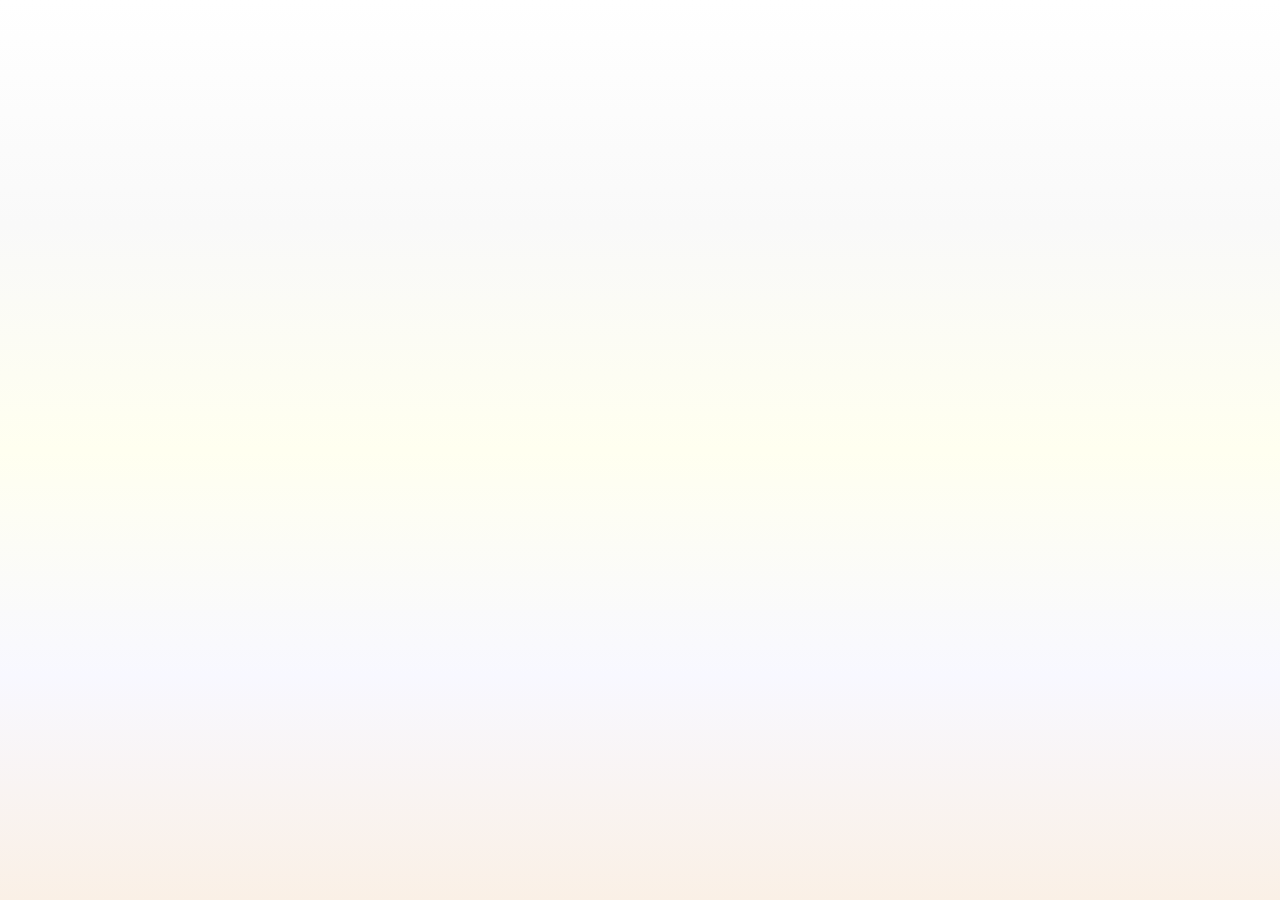
==== index.html @ 8e31675e "Update index.html" ====
<!DOCTYPE html>
<html lang="en">

<head>
  <meta charset="UTF-8" />
  <meta http-equiv="X-UA-Compatible" content="IE=edge" />
  <meta name="viewport" content="width=device-width, initial-scale=1.0" />
  <title>Hans Labs</title>
  <link rel="stylesheet" href="style.css">
</head>

<body>
  
<div class="preloader">
	<div class="preloader__box">
		<span></span> <span></span> <span></span>
	</div>
</div>
  
<header>
</header>
  <!-- Components -->
  <script>
    window.addEventListener('load', function () {
  document.querySelector('.preloader').style.display = 'none';
});
  </script>
  <script src="scripts/header.js"></script>
  <script>
    headerContent("Home")
  </script>
  <!-- Scripts -->
  <script src="scripts/script.js"></script>
</body>
</html>
---- style.css ----
@import url(https://fonts.googleapis.com/css?family=Montserrat:300,400,500,700);

/* CSS for the preloader */
.preloader {
  position: fixed;
  top: 0;
  left: 0;
  width: 100%;
  height: 100%;
  background: #fff; /* Set background color as needed */
  display: flex;
  align-items: center;
  justify-content: center;
  z-index: 1000; /* Set a high z-index to ensure it's above other elements */
}

.spinner {
  border: 4px solid rgba(0, 0, 0, 0.1); /* Adjust border color and thickness as needed */
  border-top: 4px solid #000; /* Adjust spinner color */
  border-radius: 50%;
  width: 40px;
  height: 40px;
  animation: spin 1s linear infinite;
}

@keyframes spin {
  0% { transform: rotate(0deg); }
  100% { transform: rotate(360deg); }
}

* {
	 margin: 0;
	 padding: 0;
	 box-sizing: border-box;
}

* :focus {  
  text-decoration: none !important;
  outline: none !important;
  color: inherit !important;

}

body, html {
	 margin: 0;
	 padding: 0;
	 overscroll-behavior: none;
	 touch-action: none;
}

body {
    font-family: Montserrat, "Helvetica Neue", Helvetica, sans-serif;
    background: linear-gradient(to bottom, #ffffff, #f9f9f9, #fffff0, #f8f8ff, #faf0e6);
    height: 100vh;
    font-size: 13px;
}

/* Remove default link styles */
a, button, [role="button"], [tabindex] {
  text-decoration: none !important;
  outline: none !important;
  color: inherit !important;
}

/* Remove hover effect */
a:hover, button:hover, [role="button"]:hover, [tabindex]:hover {
  text-decoration: none !important;
  outline: none !important;
  color: inherit !important;
}

a:visited {
  text-decoration: none !important;
  outline: none !important;
  color: inherit !important;
}

a:active {
  text-decoration: none !important;
  outline: none !important;
  color: inherit !important;
}

#header {
  padding: 0.36rem;
  color: black;
  display: flex;
  justify-content: space-between; /* Distribute space between h1 and toggle-menu */
  align-items: center;
}

#header h1 {
  margin-right: auto;
  margin-left: 0.36em;
  text-decoration: none;
  z-index: 1111;
}

/* Menu Styles */
#menu {
  background: #fff;
  height: 100%;
  left: 0;
  opacity: 0;
  overflow: hidden;
  position: fixed;  
  align-items: center;
  top: 0;
  transition: all 0.7s ease-in-out;
  visibility: hidden;
  width: 100%;
  text-transform: capitalize;
  z-index: 1100;
}

#menu.open {
  opacity: 1;
  visibility: visible;
}

#menu ul {
	text-align: left;
}

#menu ul {
  &:hover a {
    opacity: 0.5;
  }

  a {
    -webkit-transform: translateZ(0);
    transition: opacity 0.3s ease-in-out;
  }

  a:hover {
    opacity: 1;
  }
}

#menu .main-nav {
  position: relative;
  top: 50%;
  transform: translateY(-50%);
  display: flex;
  flex-direction: column;
  align-items: center;
}

#menu .main-nav ul {
  list-style: none;
  margin: 0;
  padding: 0;
}

#menu .main-nav a {
  color: #000;
  display: block;
  font-size: 2.5rem;
  font-weight: bold;
  padding: 1rem 1rem;
  text-decoration: none !important;
  outline: none !important;
  color: inherit !important;
}

#menu .main-nav a:first-child {
  padding-top: 0;
}
 #menu .social-links {
  color: darkgrey;
  position: fixed;
  bottom: 2em; /* Adjust as needed for the desired distance from the bottom */
  right: 1.6em; /* Adjust as needed for the desired distance from the right */
}

#menu .social-links ul {
  display: flex; /* Use flexbox for alignment */
  list-style: none;
  margin: 0;
  padding: 0;
}

#menu .social-links li {
  margin-right: 0.7em; /* Adjust as needed for the desired gap between links */
}

#menu .social-links a {
  text-decoration: none;
  text-transform: uppercase;
  font-size: 1.2em;
}

/* Hamburger Menu Toggler Styles */
.toggle-menu {
  background-color: transparent;
  border: none;
  cursor: pointer;
  display: inline-block;
  float: right;
  height: 40px;
  outline: none;
  padding: 0;
  pointer-events: initial;
  position: relative;
  vertical-align: middle;
  width: 40px;
  z-index: 1110;
}

.toggle-menu span {
  background-color: #000;
  content: "";
  display: block;
  height: 2.08ex;
  left: calc(50% - 13px);
  position: absolute;
  top: calc(50% - 1px);
  transform-origin: 50% 50%;
  transition: background-color 0.2s ease-in-out, top 0.2s 0.2s ease-out, transform 0.2s linear;
  width: 26px;
}

.toggle-menu span:before,
.toggle-menu span:after {
  background-color: #000;
  content: "";
  display: block;
  height: 2px;
  position: absolute;
  transform-origin: 50% 50%;
  transition: background-color 0.2s ease-in-out, top 0.2s 0.2s ease-out, transform 0.2s linear;
  width: 26px;
}

.toggle-menu span:before {
  top: 7px;
}

.toggle-menu span:after {
  top: -7px;
}

.toggle-menu.active span {
  background-color: transparent;
  transition: background 0.2s ease-out;
}

.toggle-menu.active span:before,
.toggle-menu.active span:after {
  transition: top 0.2s ease-out, transform 0.2s 0.2s ease-out;
}

.toggle-menu.active span:before {
  top: 0;
  transform: rotate3d(0, 0, 1, -45deg);
}

.toggle-menu.active span:after {
  top: 0;
  transform: rotate3d(0, 0, 1, 45deg);
}
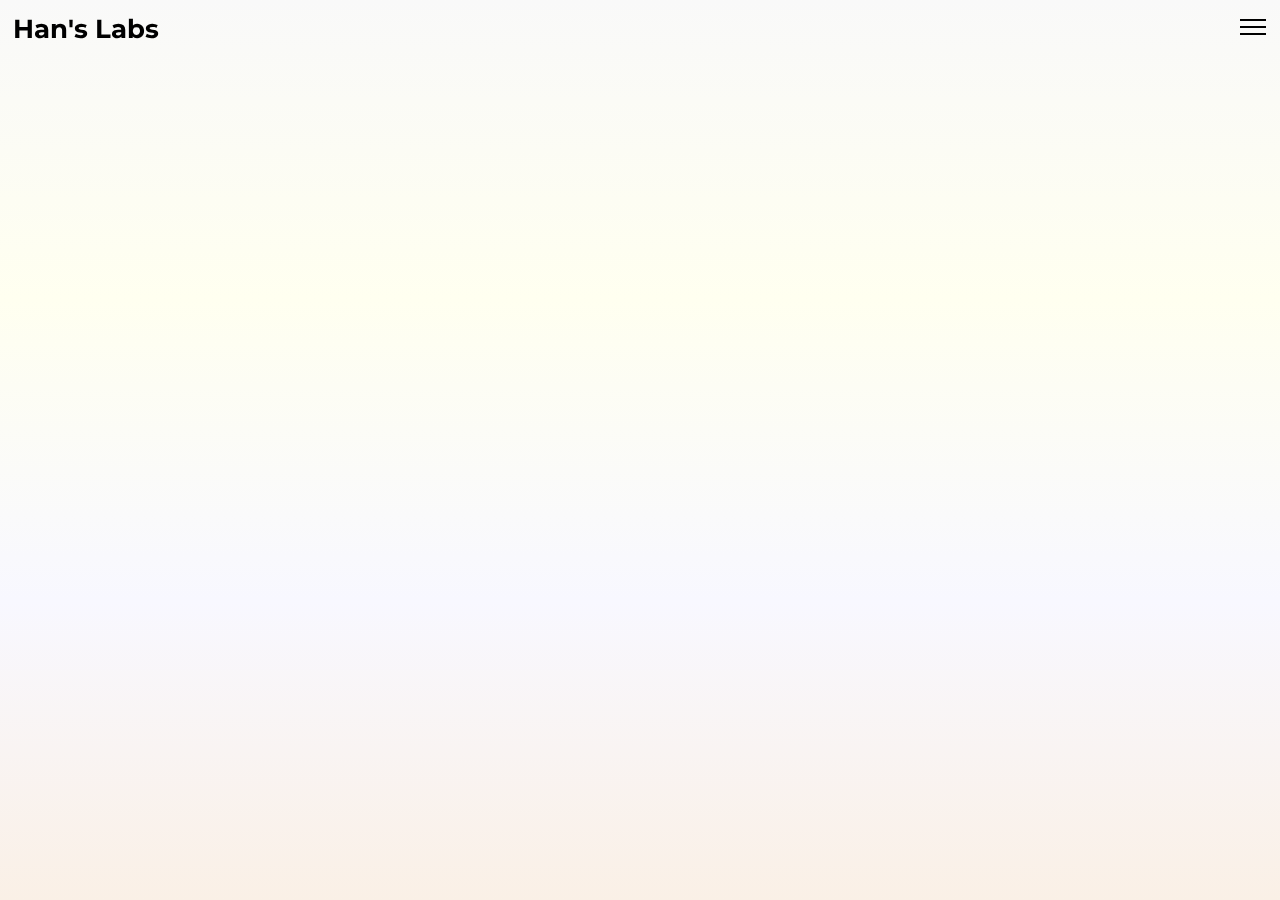
==== commit 9c4fe100: "Added dark mode switch" ====
--- a/index.html
+++ b/index.html
@@ -5,31 +5,30 @@
   <meta charset="UTF-8" />
   <meta http-equiv="X-UA-Compatible" content="IE=edge" />
   <meta name="viewport" content="width=device-width, initial-scale=1.0" />
-  <title>Hans Labs</title>
+  <title>Han's Labs</title>
   <link rel="stylesheet" href="style.css">
 </head>
 
 <body>
-  
-<div class="preloader">
-	<div class="preloader__box">
-		<span></span> <span></span> <span></span>
-	</div>
-</div>
-  
-<header>
-</header>
+
+  <div class="preloader">
+  </div>
+
+  <header>
+  </header>
+
   <!-- Components -->
-  <script>
-    window.addEventListener('load', function () {
-  document.querySelector('.preloader').style.display = 'none';
-});
-  </script>
   <script src="scripts/header.js"></script>
   <script>
-    headerContent("Home")
+    // Preloader
+    window.addEventListener('load', function () {
+      document.querySelector('.preloader').style.display = 'none';
+
+      headerContent("index")
+    });
   </script>
+
   <!-- Scripts -->
-  <script src="scripts/script.js"></script>
 </body>
-</html>
+
+</html>--- a/style.css
+++ b/style.css
@@ -1,99 +1,100 @@
 @import url(https://fonts.googleapis.com/css?family=Montserrat:300,400,500,700);
+@import url(https://fonts.googleapis.com/css2?family=Bodoni+Moda:ital,opsz,wght@0,6..96,400..900;1,6..96,400..900&display=swap);
 
 /* CSS for the preloader */
 .preloader {
   position: fixed;
   top: 0;
   left: 0;
-  width: 100%;
-  height: 100%;
-  background: #fff; /* Set background color as needed */
+  width: 100vw;
+  height: 100vh;
+  background-color: cyan;
+  /* Set background color as needed */
   display: flex;
   align-items: center;
   justify-content: center;
-  z-index: 1000; /* Set a high z-index to ensure it's above other elements */
-}
-
-.spinner {
-  border: 4px solid rgba(0, 0, 0, 0.1); /* Adjust border color and thickness as needed */
-  border-top: 4px solid #000; /* Adjust spinner color */
-  border-radius: 50%;
-  width: 40px;
-  height: 40px;
-  animation: spin 1s linear infinite;
-}
-
-@keyframes spin {
-  0% { transform: rotate(0deg); }
-  100% { transform: rotate(360deg); }
-}
+  z-index: 99;
+  /* Set a high z-index to ensure it's above other elements */
+}
+
 
 * {
-	 margin: 0;
-	 padding: 0;
-	 box-sizing: border-box;
-}
-
-* :focus {  
-  text-decoration: none !important;
-  outline: none !important;
-  color: inherit !important;
-
-}
-
-body, html {
-	 margin: 0;
-	 padding: 0;
-	 overscroll-behavior: none;
-	 touch-action: none;
+  margin: 0;
+  padding: 0;
+  box-sizing: border-box;
+}
+
+* :focus {
+  text-decoration: none !important;
+  outline: none !important;
+  color: inherit !important;
+
+}
+
+a,
+button,
+[role="button"],
+[tabindex] {
+  text-decoration: none !important;
+  outline: none !important;
+  color: inherit !important;
+}
+
+a:hover,
+button:hover,
+[role="button"]:hover,
+[tabindex]:hover {
+  text-decoration: none !important;
+  outline: none !important;
+  color: inherit !important;
+}
+
+a:visited {
+  text-decoration: none !important;
+  outline: none !important;
+  color: inherit !important;
+}
+
+a:active {
+  text-decoration: none !important;
+  outline: none !important;
+  color: inherit !important;
+}
+
+
+body,
+html {
+  margin: 0;
+  padding: 0;
+  overscroll-behavior: none;
+  touch-action: none;
+  user-select: none;
 }
 
 body {
-    font-family: Montserrat, "Helvetica Neue", Helvetica, sans-serif;
-    background: linear-gradient(to bottom, #ffffff, #f9f9f9, #fffff0, #f8f8ff, #faf0e6);
-    height: 100vh;
-    font-size: 13px;
-}
-
-/* Remove default link styles */
-a, button, [role="button"], [tabindex] {
-  text-decoration: none !important;
-  outline: none !important;
-  color: inherit !important;
-}
-
-/* Remove hover effect */
-a:hover, button:hover, [role="button"]:hover, [tabindex]:hover {
-  text-decoration: none !important;
-  outline: none !important;
-  color: inherit !important;
-}
-
-a:visited {
-  text-decoration: none !important;
-  outline: none !important;
-  color: inherit !important;
-}
-
-a:active {
-  text-decoration: none !important;
-  outline: none !important;
-  color: inherit !important;
-}
-
-#header {
+  font-family: Montserrat, "Helvetica Neue", sans-serif;
+  background: linear-gradient(to bottom, #f9f9f9, #fffff0, #f8f8ff, #faf0e6);
+  height: 100vh;
+  font-size: 13px;
+}
+
+
+header {
   padding: 0.36rem;
   color: black;
   display: flex;
-  justify-content: space-between; /* Distribute space between h1 and toggle-menu */
-  align-items: center;
-}
-
-#header h1 {
-  margin-right: auto;
-  margin-left: 0.36em;
+  justify-content: space-between;
+  /* Distribute space between h1 and toggle-menu */
+  align-items: center;
+}
+
+header h1 {
+  position: fixed;
+  top: 0.5em;
+  left: 0.5em;
   text-decoration: none;
-  z-index: 1111;
+  display: inline-block;
+  z-index: 2;
 }
 
 /* Menu Styles */
@@ -103,32 +104,30 @@
   left: 0;
   opacity: 0;
   overflow: hidden;
-  position: fixed;  
+  position: fixed;
   align-items: center;
   top: 0;
-  transition: all 0.7s ease-in-out;
+  transition: all 0.5s ease-in-out;
   visibility: hidden;
   width: 100%;
   text-transform: capitalize;
-  z-index: 1100;
-}
-
-#menu.open {
-  opacity: 1;
-  visibility: visible;
+  z-index: 1;
 }
 
 #menu ul {
-	text-align: left;
+  text-align: left;
+}
+
+#menu .current {
+  font-style: italic;
+  font-family: "Bodoni Moda", serif;
+  font-weight: 700;
+  color: #c0c0c0
 }
 
 #menu ul {
-  &:hover a {
-    opacity: 0.5;
-  }
-
   a {
-    -webkit-transform: translateZ(0);
+    opacity: 0.7;
     transition: opacity 0.3s ease-in-out;
   }
 
@@ -156,9 +155,9 @@
   color: #000;
   display: block;
   font-size: 2.5rem;
-  font-weight: bold;
+  font-weight: 700;
   padding: 1rem 1rem;
-  text-decoration: none !important;
+  text-decoration: none;
   outline: none !important;
   color: inherit !important;
 }
@@ -166,22 +165,102 @@
 #menu .main-nav a:first-child {
   padding-top: 0;
 }
- #menu .social-links {
-  color: darkgrey;
-  position: fixed;
-  bottom: 2em; /* Adjust as needed for the desired distance from the bottom */
-  right: 1.6em; /* Adjust as needed for the desired distance from the right */
+
+
+#menu.open {
+  opacity: 1;
+  visibility: visible;
+}
+
+#menu.open li {
+  animation-duration: 0.8s;
+  animation-fill-mode: both;
+  animation-name: fadeInUp;
+}
+
+#menu.open li:nth-child(1) {
+  animation-delay: 0.10s;
+}
+
+#menu.open li:nth-child(2) {
+  animation-delay: 0.15s;
+}
+
+#menu.open li:nth-child(3) {
+  animation-delay: 0.20s;
+}
+
+#menu.open li:nth-child(4) {
+  animation-delay: 0.25s;
+}
+
+@keyframes fadeInUp {
+  from {
+    opacity: 0;
+    transform: translateY(24px);
+  }
+
+  to {
+    opacity: 1;
+    transform: translateY(0);
+  }
+}
+
+
+
+
+#menu .social-links {
+  color: #333;
+  position: fixed;
+  font-stretch: condensed;
+  bottom: 2em;
+  /* Adjust as needed for the desired distance from the bottom */
+  right: 1.6em;
+  /* Adjust as needed for the desired distance from the right */
+}
+
+
+#menu.open .social-links li {
+  animation-duration: 0.6s;
+  animation-fill-mode: both;
+  animation-name: fadeInLeft;
+}
+
+#menu.open .social-links li:nth-child(1) {
+  animation-delay: 0.11s;
+}
+
+#menu.open .social-links li:nth-child(2) {
+  animation-delay: 0.16s;
+}
+
+#menu.open .social-links li:nth-child(3) {
+  animation-delay: 0.21s;
+}
+
+@keyframes fadeInLeft {
+  from {
+    opacity: 0;
+    transform: translateX(20px);
+  }
+
+  to {
+    opacity: 1;
+    transform: translateX(0);
+  }
 }
 
 #menu .social-links ul {
-  display: flex; /* Use flexbox for alignment */
+  display: flex;
+  /* Use flexbox for alignment */
   list-style: none;
   margin: 0;
   padding: 0;
 }
 
 #menu .social-links li {
-  margin-right: 0.7em; /* Adjust as needed for the desired gap between links */
+  margin-right: 0.7em;
+  /* Adjust as needed for the desired gap between links */
 }
 
 #menu .social-links a {
@@ -192,26 +271,27 @@
 
 /* Hamburger Menu Toggler Styles */
 .toggle-menu {
+  position: fixed;
+  top: 0.5em;
+  right: 0.5em;
   background-color: transparent;
   border: none;
   cursor: pointer;
   display: inline-block;
-  float: right;
   height: 40px;
   outline: none;
   padding: 0;
   pointer-events: initial;
-  position: relative;
   vertical-align: middle;
   width: 40px;
-  z-index: 1110;
+  z-index: 2;
 }
 
 .toggle-menu span {
   background-color: #000;
   content: "";
   display: block;
-  height: 2.08ex;
+  height: 2px;
   left: calc(50% - 13px);
   position: absolute;
   top: calc(50% - 1px);
@@ -225,7 +305,7 @@
   background-color: #000;
   content: "";
   display: block;
-  height: 2px;
+  height: 2.09px;
   position: absolute;
   transform-origin: 50% 50%;
   transition: background-color 0.2s ease-in-out, top 0.2s 0.2s ease-out, transform 0.2s linear;
@@ -259,3 +339,61 @@
   top: 0;
   transform: rotate3d(0, 0, 1, 45deg);
 }
+
+#dark-mode-switch {
+  display: flex;
+  justify-content: center;
+  align-items: center;
+  position: fixed;
+  bottom: 2em;
+  left: 1em;
+  width: 40px;
+  height: 40px;
+  outline: none;
+  background-color: white;
+  border: 1px solid black;
+  border-radius: 50%;
+}
+#dark-mode-switch img {
+  width: 24px;
+  height: 24px;
+}
+
+/*
+** DARK MODE
+*/
+
+.dark-mode #dark-mode-switch {
+  border-color: white;
+  background-color: black;
+}
+
+.dark-mode .toggle-menu:not(.active) span,
+.dark-mode .toggle-menu span:before,
+.dark-mode .toggle-menu span:after {
+  background-color: white;
+}
+
+.dark-mode #menu .social-links {
+  color: #ddd;
+}
+
+.dark-mode #menu .main-nav a,
+.dark-mode #menu .main-nav li {
+  color: white;
+}
+
+.dark-mode #menu {
+  background: black;
+}
+
+.dark-mode #menu .current {
+  color: #3f3f3f;
+}
+.dark-mode header h1 {
+  color: white;
+}
+
+body.dark-mode {
+  background: black;
+}
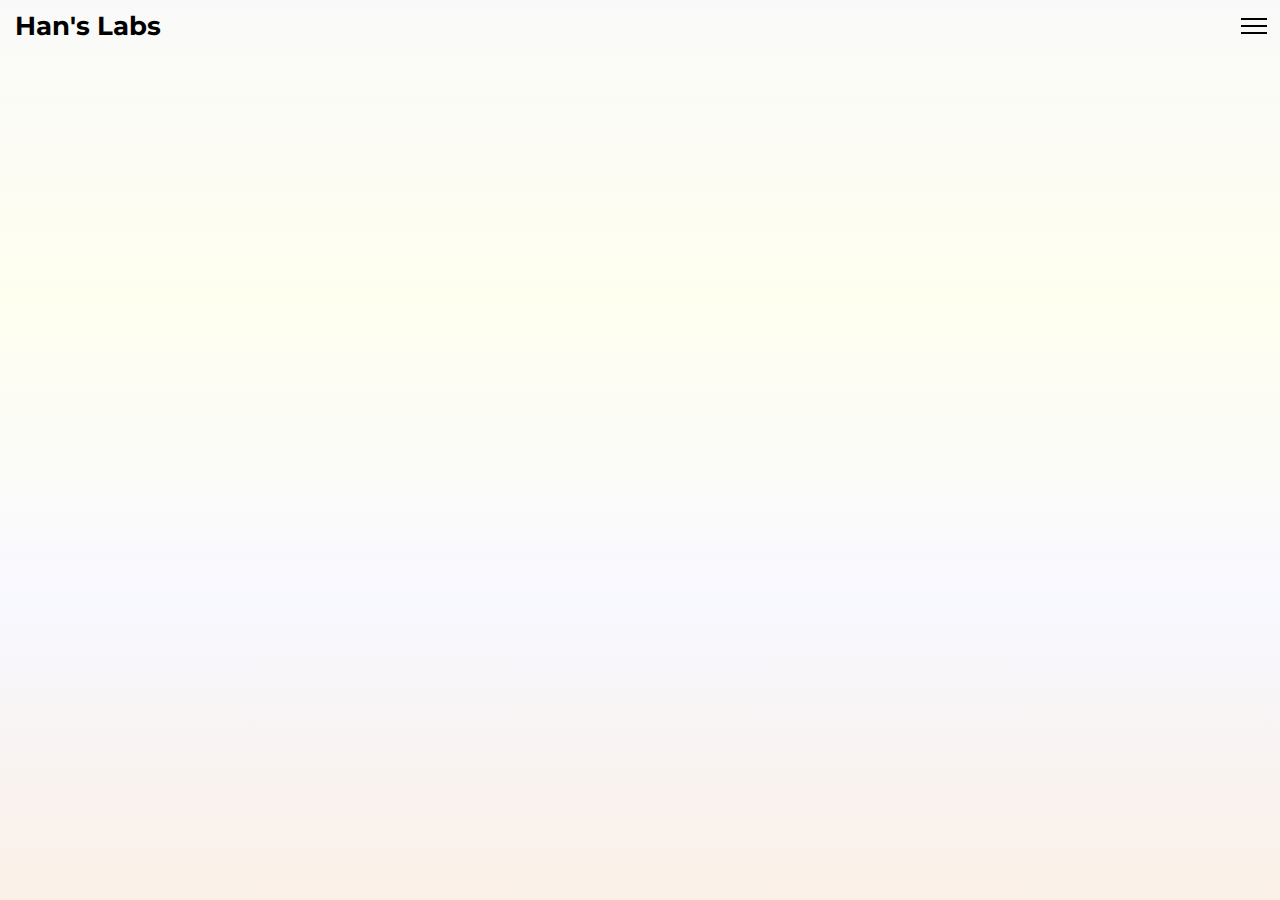
==== commit 71999861: "Update index.html" ====
--- a/index.html
+++ b/index.html
@@ -10,25 +10,25 @@
 </head>
 
 <body>
-
-  <div class="preloader">
-  </div>
-
-  <header>
-  </header>
-
+  
+<div class="preloader">
+</div>
+  
+<header>
+</header>
+	
+  <!-- Preloader -->
+  <script>
+    window.addEventListener('load', function () {
+  document.querySelector('.preloader').style.display = 'none';
+});
+  </script>
   <!-- Components -->
   <script src="scripts/header.js"></script>
   <script>
-    // Preloader
-    window.addEventListener('load', function () {
-      document.querySelector('.preloader').style.display = 'none';
-
-      headerContent("index")
-    });
+    headerContent("Home")
   </script>
-
   <!-- Scripts -->
+  <script src="scripts/script.js"></script>
 </body>
-
-</html>+</html>
--- a/style.css
+++ b/style.css
@@ -1,49 +1,55 @@
 @import url(https://fonts.googleapis.com/css?family=Montserrat:300,400,500,700);
-@import url(https://fonts.googleapis.com/css2?family=Bodoni+Moda:ital,opsz,wght@0,6..96,400..900;1,6..96,400..900&display=swap);
 
 /* CSS for the preloader */
 .preloader {
   position: fixed;
   top: 0;
   left: 0;
-  width: 100vw;
-  height: 100vh;
-  background-color: cyan;
-  /* Set background color as needed */
+  width: 100%;
+  height: 100%;
+  background: #fff; /* Set background color as needed */
   display: flex;
   align-items: center;
   justify-content: center;
-  z-index: 99;
-  /* Set a high z-index to ensure it's above other elements */
-}
+  z-index: 1000; /* Set a high z-index to ensure it's above other elements */
+}
+
+.spinner {
+  border: 4px solid rgba(0, 0, 0, 0.1); /* Adjust border color and thickness as needed */
+  border-top: 4px solid #000; /* Adjust spinner color */
+  border-radius: 50%;
+  width: 40px;
+  height: 40px;
+  animation: spin 1s linear infinite;
+}
+
+@keyframes spin {
+  0% { transform: rotate(0deg); }
+  100% { transform: rotate(360deg); }
+}
+
 
 
 * {
-  margin: 0;
-  padding: 0;
-  box-sizing: border-box;
-}
-
-* :focus {
-  text-decoration: none !important;
-  outline: none !important;
-  color: inherit !important;
-
-}
-
-a,
-button,
-[role="button"],
-[tabindex] {
-  text-decoration: none !important;
-  outline: none !important;
-  color: inherit !important;
-}
-
-a:hover,
-button:hover,
-[role="button"]:hover,
-[tabindex]:hover {
+	 margin: 0;
+	 padding: 0;
+	 box-sizing: border-box;
+}
+
+* :focus {  
+  text-decoration: none !important;
+  outline: none !important;
+  color: inherit !important;
+
+}
+
+a, button, [role="button"], [tabindex] {
+  text-decoration: none !important;
+  outline: none !important;
+  color: inherit !important;
+}
+
+a:hover, button:hover, [role="button"]:hover, [tabindex]:hover {
   text-decoration: none !important;
   outline: none !important;
   color: inherit !important;
@@ -62,39 +68,36 @@
 }
 
 
-body,
-html {
-  margin: 0;
-  padding: 0;
-  overscroll-behavior: none;
-  touch-action: none;
-  user-select: none;
+body, html {
+	 margin: 0;
+	 padding: 0;
+	 overscroll-behavior: none;
+	 touch-action: none;
+	 user-select: none;
 }
 
 body {
-  font-family: Montserrat, "Helvetica Neue", sans-serif;
-  background: linear-gradient(to bottom, #f9f9f9, #fffff0, #f8f8ff, #faf0e6);
-  height: 100vh;
-  font-size: 13px;
-}
-
-
-header {
+    font-family: Montserrat, "Helvetica Neue", Helvetica, sans-serif;
+    background: linear-gradient(to bottom, #f9f9f9, #fffff0, #f8f8ff, #faf0e6);
+    height: 100vh;
+    font-size: 13px;
+}
+
+
+#header {
   padding: 0.36rem;
   color: black;
   display: flex;
-  justify-content: space-between;
-  /* Distribute space between h1 and toggle-menu */
+  justify-content: space-between; /* Distribute space between h1 and toggle-menu */
   align-items: center;
 }
 
-header h1 {
-  position: fixed;
-  top: 0.5em;
-  left: 0.5em;
+#header h1 {
+  margin-right: auto;
+  margin-left: 0.36em;
   text-decoration: none;
   display: inline-block;
-  z-index: 2;
+  z-index: 1111;
 }
 
 /* Menu Styles */
@@ -104,29 +107,23 @@
   left: 0;
   opacity: 0;
   overflow: hidden;
-  position: fixed;
+  position: fixed;  
   align-items: center;
   top: 0;
-  transition: all 0.5s ease-in-out;
+  transition: all 0.7s ease-in-out;
   visibility: hidden;
   width: 100%;
   text-transform: capitalize;
-  z-index: 1;
+  z-index: 1100;
 }
 
 #menu ul {
-  text-align: left;
-}
-
-#menu .current {
-  font-style: italic;
-  font-family: "Bodoni Moda", serif;
-  font-weight: 700;
-  color: #c0c0c0
-}
-
-#menu ul {
+	text-align: left;
+}
+
+#menu ul { 
   a {
+    -webkit-transform: translateZ(0);
     opacity: 0.7;
     transition: opacity 0.3s ease-in-out;
   }
@@ -155,9 +152,9 @@
   color: #000;
   display: block;
   font-size: 2.5rem;
-  font-weight: 700;
+  font-weight: bold;
   padding: 1rem 1rem;
-  text-decoration: none;
+  text-decoration: none !important;
   outline: none !important;
   color: inherit !important;
 }
@@ -179,27 +176,22 @@
 }
 
 #menu.open li:nth-child(1) {
-  animation-delay: 0.10s;
+  animation-delay: 0.14s;
 }
 
 #menu.open li:nth-child(2) {
-  animation-delay: 0.15s;
+  animation-delay: 0.22s;
 }
 
 #menu.open li:nth-child(3) {
-  animation-delay: 0.20s;
-}
-
-#menu.open li:nth-child(4) {
-  animation-delay: 0.25s;
+  animation-delay: 0.3s;
 }
 
 @keyframes fadeInUp {
   from {
     opacity: 0;
-    transform: translateY(24px);
-  }
-
+    transform: translateY(20px);
+  }
   to {
     opacity: 1;
     transform: translateY(0);
@@ -209,14 +201,12 @@
 
 
 
-#menu .social-links {
-  color: #333;
+ #menu .social-links {
+  color: #333333;
   position: fixed;
   font-stretch: condensed;
-  bottom: 2em;
-  /* Adjust as needed for the desired distance from the bottom */
-  right: 1.6em;
-  /* Adjust as needed for the desired distance from the right */
+  bottom: 2em; /* Adjust as needed for the desired distance from the bottom */
+  right: 1.6em; /* Adjust as needed for the desired distance from the right */
 }
 
 
@@ -227,15 +217,19 @@
 }
 
 #menu.open .social-links li:nth-child(1) {
-  animation-delay: 0.11s;
+  animation-delay: 0.12s;
 }
 
 #menu.open .social-links li:nth-child(2) {
-  animation-delay: 0.16s;
+  animation-delay: 0.18s;
 }
 
 #menu.open .social-links li:nth-child(3) {
-  animation-delay: 0.21s;
+  animation-delay: 0.24s;
+}
+
+#menu.open .social-links li:nth-child(4) {
+  animation-delay: .30s; 
 }
 
 @keyframes fadeInLeft {
@@ -243,7 +237,6 @@
     opacity: 0;
     transform: translateX(20px);
   }
-
   to {
     opacity: 1;
     transform: translateX(0);
@@ -251,16 +244,14 @@
 }
 
 #menu .social-links ul {
-  display: flex;
-  /* Use flexbox for alignment */
+  display: flex; /* Use flexbox for alignment */
   list-style: none;
   margin: 0;
   padding: 0;
 }
 
 #menu .social-links li {
-  margin-right: 0.7em;
-  /* Adjust as needed for the desired gap between links */
+  margin-right: 0.7em; /* Adjust as needed for the desired gap between links */
 }
 
 #menu .social-links a {
@@ -271,27 +262,26 @@
 
 /* Hamburger Menu Toggler Styles */
 .toggle-menu {
-  position: fixed;
-  top: 0.5em;
-  right: 0.5em;
   background-color: transparent;
   border: none;
   cursor: pointer;
   display: inline-block;
+  float: right;
   height: 40px;
   outline: none;
   padding: 0;
   pointer-events: initial;
+  position: relative;
   vertical-align: middle;
   width: 40px;
-  z-index: 2;
+  z-index: 1110;
 }
 
 .toggle-menu span {
   background-color: #000;
   content: "";
   display: block;
-  height: 2px;
+  height: 2.08px;
   left: calc(50% - 13px);
   position: absolute;
   top: calc(50% - 1px);
@@ -305,7 +295,7 @@
   background-color: #000;
   content: "";
   display: block;
-  height: 2.09px;
+  height: 2px;
   position: absolute;
   transform-origin: 50% 50%;
   transition: background-color 0.2s ease-in-out, top 0.2s 0.2s ease-out, transform 0.2s linear;
@@ -339,61 +329,3 @@
   top: 0;
   transform: rotate3d(0, 0, 1, 45deg);
 }
-
-#dark-mode-switch {
-  display: flex;
-  justify-content: center;
-  align-items: center;
-  position: fixed;
-  bottom: 2em;
-  left: 1em;
-  width: 40px;
-  height: 40px;
-  outline: none;
-  background-color: white;
-  border: 1px solid black;
-  border-radius: 50%;
-}
-#dark-mode-switch img {
-  width: 24px;
-  height: 24px;
-}
-
-/*
-** DARK MODE
-*/
-
-.dark-mode #dark-mode-switch {
-  border-color: white;
-  background-color: black;
-}
-
-.dark-mode .toggle-menu:not(.active) span,
-.dark-mode .toggle-menu span:before,
-.dark-mode .toggle-menu span:after {
-  background-color: white;
-}
-
-.dark-mode #menu .social-links {
-  color: #ddd;
-}
-
-.dark-mode #menu .main-nav a,
-.dark-mode #menu .main-nav li {
-  color: white;
-}
-
-.dark-mode #menu {
-  background: black;
-}
-
-.dark-mode #menu .current {
-  color: #3f3f3f;
-}
-.dark-mode header h1 {
-  color: white;
-}
-
-body.dark-mode {
-  background: black;
-}
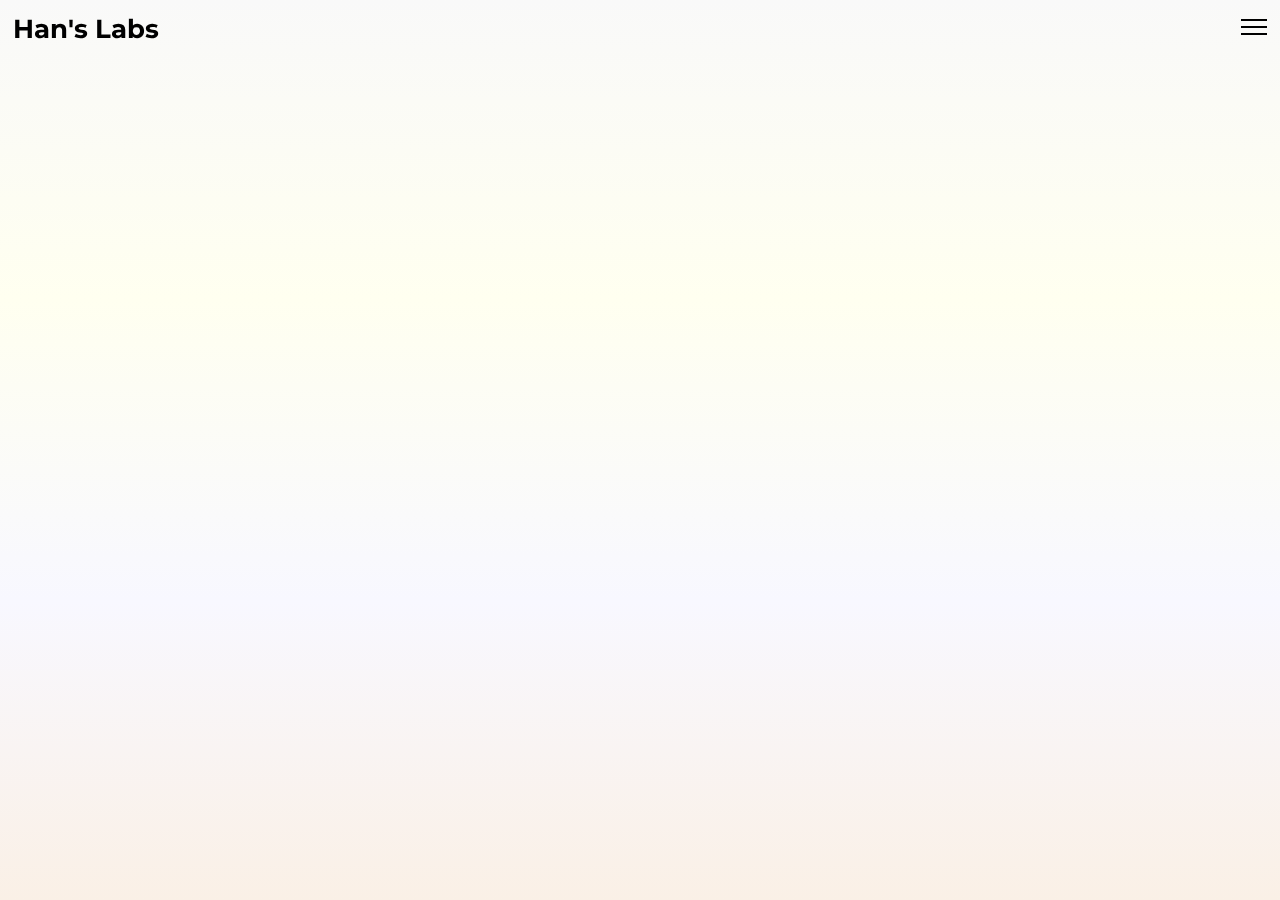
==== commit 82858996: "Added projects section" ====
--- a/index.html
+++ b/index.html
@@ -1,34 +1,35 @@
-<!DOCTYPE html>
-<html lang="en">
-
-<head>
-  <meta charset="UTF-8" />
-  <meta http-equiv="X-UA-Compatible" content="IE=edge" />
-  <meta name="viewport" content="width=device-width, initial-scale=1.0" />
-  <title>Han's Labs</title>
-  <link rel="stylesheet" href="style.css">
-</head>
-
-<body>
-  
-<div class="preloader">
-</div>
-  
-<header>
-</header>
-	
-  <!-- Preloader -->
-  <script>
-    window.addEventListener('load', function () {
-  document.querySelector('.preloader').style.display = 'none';
-});
-  </script>
-  <!-- Components -->
-  <script src="scripts/header.js"></script>
-  <script>
-    headerContent("Home")
-  </script>
-  <!-- Scripts -->
-  <script src="scripts/script.js"></script>
-</body>
-</html>
+<!DOCTYPE html>
+<html lang="en">
+
+<head>
+  <meta charset="UTF-8" />
+  <meta http-equiv="X-UA-Compatible" content="IE=edge" />
+  <meta name="viewport" content="width=device-width, initial-scale=1.0" />
+  <title>Han's Labs</title>
+  <link rel="stylesheet" href="style.css">
+</head>
+
+<body>
+
+  <div class="preloader">
+  </div>
+
+  <header>
+  </header>
+
+  <!-- Preloader -->
+  <script>
+    window.addEventListener('load', function () {
+      document.querySelector('.preloader').style.display = 'none';
+    });
+  </script>
+  <!-- Components -->
+  <script src="scripts/header.js"></script>
+  <script>
+    headerContent("index")
+  </script>
+  <!-- Scripts -->
+
+</body>
+
+</html>--- a/style.css
+++ b/style.css
@@ -1,55 +1,49 @@
 @import url(https://fonts.googleapis.com/css?family=Montserrat:300,400,500,700);
+@import url(https://fonts.googleapis.com/css2?family=Bodoni+Moda:ital,opsz,wght@0,6..96,400..900;1,6..96,400..900&display=swap);
 
 /* CSS for the preloader */
 .preloader {
   position: fixed;
   top: 0;
   left: 0;
-  width: 100%;
-  height: 100%;
-  background: #fff; /* Set background color as needed */
+  width: 100vw;
+  height: 100vh;
+  background-color: cyan;
+  /* Set background color as needed */
   display: flex;
   align-items: center;
   justify-content: center;
-  z-index: 1000; /* Set a high z-index to ensure it's above other elements */
-}
-
-.spinner {
-  border: 4px solid rgba(0, 0, 0, 0.1); /* Adjust border color and thickness as needed */
-  border-top: 4px solid #000; /* Adjust spinner color */
-  border-radius: 50%;
-  width: 40px;
-  height: 40px;
-  animation: spin 1s linear infinite;
-}
-
-@keyframes spin {
-  0% { transform: rotate(0deg); }
-  100% { transform: rotate(360deg); }
-}
-
+  z-index: 99;
+  /* Set a high z-index to ensure it's above other elements */
+}
 
 
 * {
-	 margin: 0;
-	 padding: 0;
-	 box-sizing: border-box;
-}
-
-* :focus {  
+  margin: 0;
+  padding: 0;
+  box-sizing: border-box;
+}
+
+* :focus {
   text-decoration: none !important;
   outline: none !important;
   color: inherit !important;
 
 }
 
-a, button, [role="button"], [tabindex] {
+a,
+button,
+[role="button"],
+[tabindex] {
   text-decoration: none !important;
   outline: none !important;
   color: inherit !important;
 }
 
-a:hover, button:hover, [role="button"]:hover, [tabindex]:hover {
+a:hover,
+button:hover,
+[role="button"]:hover,
+[tabindex]:hover {
   text-decoration: none !important;
   outline: none !important;
   color: inherit !important;
@@ -68,36 +62,39 @@
 }
 
 
-body, html {
-	 margin: 0;
-	 padding: 0;
-	 overscroll-behavior: none;
-	 touch-action: none;
-	 user-select: none;
+body,
+html {
+  margin: 0;
+  padding: 0;
+  overscroll-behavior: none;
+  touch-action: none;
+  user-select: none;
 }
 
 body {
-    font-family: Montserrat, "Helvetica Neue", Helvetica, sans-serif;
-    background: linear-gradient(to bottom, #f9f9f9, #fffff0, #f8f8ff, #faf0e6);
-    height: 100vh;
-    font-size: 13px;
-}
-
-
-#header {
+  font-family: Montserrat, "Helvetica Neue", sans-serif;
+  background: linear-gradient(to bottom, #f9f9f9, #fffff0, #f8f8ff, #faf0e6);
+  height: 100vh;
+  font-size: 13px;
+}
+
+
+header {
   padding: 0.36rem;
   color: black;
   display: flex;
-  justify-content: space-between; /* Distribute space between h1 and toggle-menu */
-  align-items: center;
-}
-
-#header h1 {
-  margin-right: auto;
-  margin-left: 0.36em;
+  justify-content: space-between;
+  /* Distribute space between h1 and toggle-menu */
+  align-items: center;
+}
+
+header h1 {
+  position: fixed;
+  top: 0.5em;
+  left: 0.5em;
   text-decoration: none;
   display: inline-block;
-  z-index: 1111;
+  z-index: 2;
 }
 
 /* Menu Styles */
@@ -107,23 +104,29 @@
   left: 0;
   opacity: 0;
   overflow: hidden;
-  position: fixed;  
+  position: fixed;
   align-items: center;
   top: 0;
-  transition: all 0.7s ease-in-out;
+  transition: all 0.5s ease-in-out;
   visibility: hidden;
   width: 100%;
   text-transform: capitalize;
-  z-index: 1100;
+  z-index: 1;
 }
 
 #menu ul {
-	text-align: left;
-}
-
-#menu ul { 
+  text-align: left;
+}
+
+#menu .current {
+  font-style: italic;
+  font-family: "Bodoni Moda", serif;
+  font-weight: 700;
+  color: #c0c0c0
+}
+
+#menu ul {
   a {
-    -webkit-transform: translateZ(0);
     opacity: 0.7;
     transition: opacity 0.3s ease-in-out;
   }
@@ -152,9 +155,9 @@
   color: #000;
   display: block;
   font-size: 2.5rem;
-  font-weight: bold;
+  font-weight: 700;
   padding: 1rem 1rem;
-  text-decoration: none !important;
+  text-decoration: none;
   outline: none !important;
   color: inherit !important;
 }
@@ -176,22 +179,27 @@
 }
 
 #menu.open li:nth-child(1) {
-  animation-delay: 0.14s;
+  animation-delay: 0.10s;
 }
 
 #menu.open li:nth-child(2) {
-  animation-delay: 0.22s;
+  animation-delay: 0.15s;
 }
 
 #menu.open li:nth-child(3) {
-  animation-delay: 0.3s;
+  animation-delay: 0.20s;
+}
+
+#menu.open li:nth-child(4) {
+  animation-delay: 0.25s;
 }
 
 @keyframes fadeInUp {
   from {
     opacity: 0;
-    transform: translateY(20px);
-  }
+    transform: translateY(24px);
+  }
+
   to {
     opacity: 1;
     transform: translateY(0);
@@ -201,12 +209,14 @@
 
 
 
- #menu .social-links {
-  color: #333333;
+#menu .social-links {
+  color: #333;
   position: fixed;
   font-stretch: condensed;
-  bottom: 2em; /* Adjust as needed for the desired distance from the bottom */
-  right: 1.6em; /* Adjust as needed for the desired distance from the right */
+  bottom: 2em;
+  /* Adjust as needed for the desired distance from the bottom */
+  right: 1.6em;
+  /* Adjust as needed for the desired distance from the right */
 }
 
 
@@ -217,19 +227,15 @@
 }
 
 #menu.open .social-links li:nth-child(1) {
-  animation-delay: 0.12s;
+  animation-delay: 0.11s;
 }
 
 #menu.open .social-links li:nth-child(2) {
-  animation-delay: 0.18s;
+  animation-delay: 0.16s;
 }
 
 #menu.open .social-links li:nth-child(3) {
-  animation-delay: 0.24s;
-}
-
-#menu.open .social-links li:nth-child(4) {
-  animation-delay: .30s; 
+  animation-delay: 0.21s;
 }
 
 @keyframes fadeInLeft {
@@ -237,6 +243,7 @@
     opacity: 0;
     transform: translateX(20px);
   }
+
   to {
     opacity: 1;
     transform: translateX(0);
@@ -244,14 +251,16 @@
 }
 
 #menu .social-links ul {
-  display: flex; /* Use flexbox for alignment */
+  display: flex;
+  /* Use flexbox for alignment */
   list-style: none;
   margin: 0;
   padding: 0;
 }
 
 #menu .social-links li {
-  margin-right: 0.7em; /* Adjust as needed for the desired gap between links */
+  margin-right: 0.7em;
+  /* Adjust as needed for the desired gap between links */
 }
 
 #menu .social-links a {
@@ -261,27 +270,34 @@
 }
 
 /* Hamburger Menu Toggler Styles */
+.nav {
+  display: flex;
+  align-items: center;
+  justify-content: center;
+  width: min-content;
+  position: fixed;
+  top: 0.5em;
+  right: 0.5em;
+  z-index: 2;
+}
 .toggle-menu {
   background-color: transparent;
   border: none;
   cursor: pointer;
   display: inline-block;
-  float: right;
   height: 40px;
   outline: none;
   padding: 0;
   pointer-events: initial;
-  position: relative;
   vertical-align: middle;
   width: 40px;
-  z-index: 1110;
 }
 
 .toggle-menu span {
   background-color: #000;
   content: "";
   display: block;
-  height: 2.08px;
+  height: 2px;
   left: calc(50% - 13px);
   position: absolute;
   top: calc(50% - 1px);
@@ -295,7 +311,7 @@
   background-color: #000;
   content: "";
   display: block;
-  height: 2px;
+  height: 2.09px;
   position: absolute;
   transform-origin: 50% 50%;
   transition: background-color 0.2s ease-in-out, top 0.2s 0.2s ease-out, transform 0.2s linear;
@@ -329,3 +345,61 @@
   top: 0;
   transform: rotate3d(0, 0, 1, 45deg);
 }
+
+#dark-mode-switch {
+  display: flex;
+  justify-content: center;
+  align-items: center;
+  position: fixed;
+  top: 0.5em;
+  right: 5em;
+  width: 40px;
+  height: 40px;
+  outline: none;
+  background-color: white;
+  border: 1px solid black;
+  border-radius: 50%;
+}
+#dark-mode-switch img {
+  width: 24px;
+  height: 24px;
+}
+
+/*
+** DARK MODE
+*/
+
+.dark-mode #dark-mode-switch {
+  border-color: white;
+  background-color: black;
+}
+
+.dark-mode .toggle-menu:not(.active) span,
+.dark-mode .toggle-menu span:before,
+.dark-mode .toggle-menu span:after {
+  background-color: white;
+}
+
+.dark-mode #menu .social-links {
+  color: #ddd;
+}
+
+.dark-mode #menu .main-nav a,
+.dark-mode #menu .main-nav li {
+  color: white;
+}
+
+.dark-mode #menu {
+  background: black;
+}
+
+.dark-mode #menu .current {
+  color: #3f3f3f;
+}
+.dark-mode header h1 {
+  color: white;
+}
+
+body.dark-mode {
+  background: black;
+}
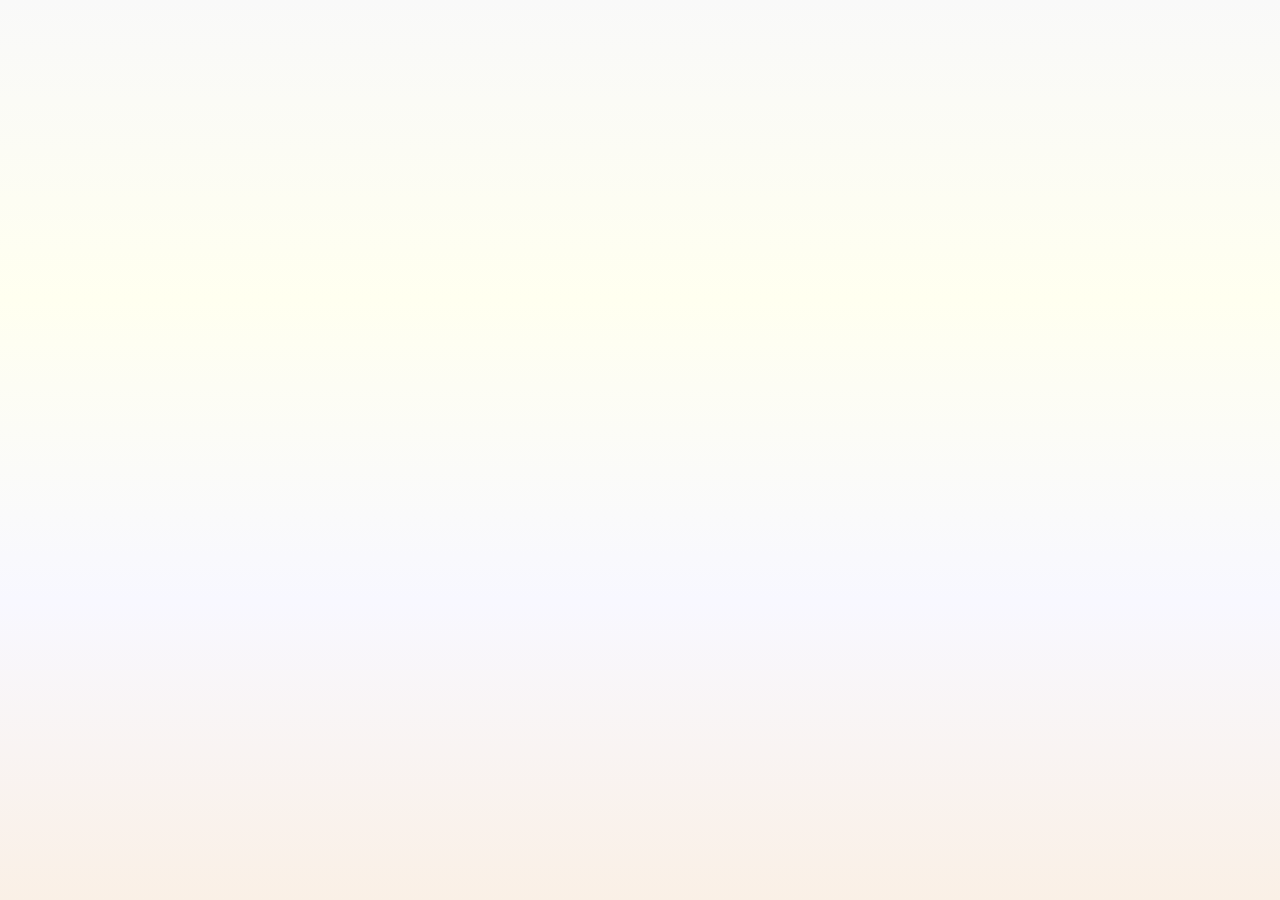
==== commit 584616d1: "Update index.html" ====
--- a/index.html
+++ b/index.html
@@ -1,35 +1,35 @@
-<!DOCTYPE html>
-<html lang="en">
-
-<head>
-  <meta charset="UTF-8" />
-  <meta http-equiv="X-UA-Compatible" content="IE=edge" />
-  <meta name="viewport" content="width=device-width, initial-scale=1.0" />
-  <title>Han's Labs</title>
-  <link rel="stylesheet" href="style.css">
-</head>
-
-<body>
-
-  <div class="preloader">
-  </div>
-
-  <header>
-  </header>
-
-  <!-- Preloader -->
-  <script>
-    window.addEventListener('load', function () {
-      document.querySelector('.preloader').style.display = 'none';
-    });
-  </script>
-  <!-- Components -->
-  <script src="scripts/header.js"></script>
-  <script>
-    headerContent("index")
-  </script>
-  <!-- Scripts -->
-
-</body>
-
-</html>+<!DOCTYPE html>
+<html lang="en">
+
+<head>
+  <meta charset="UTF-8" />
+  <meta http-equiv="X-UA-Compatible" content="IE=edge" />
+  <meta name="viewport" content="width=device-width, initial-scale=1.0" />
+  <title>Han's Labs</title>
+  <link rel="stylesheet" href="style.css">
+</head>
+
+<body>
+
+  <div class="preloader">
+  </div>
+
+  <header>
+  </header>
+
+  <!-- Preloader -->
+  <script>
+    window.addEventListener('load', function () {
+      document.querySelector('.preloader').style.display = 'none';
+    });
+  </script>
+  <!-- Components -->
+  <script src="scripts/header.js"></script>
+  <script>
+    headerContent("index")
+  </script>
+  <!-- Scripts -->
+
+</body>
+
+</html>
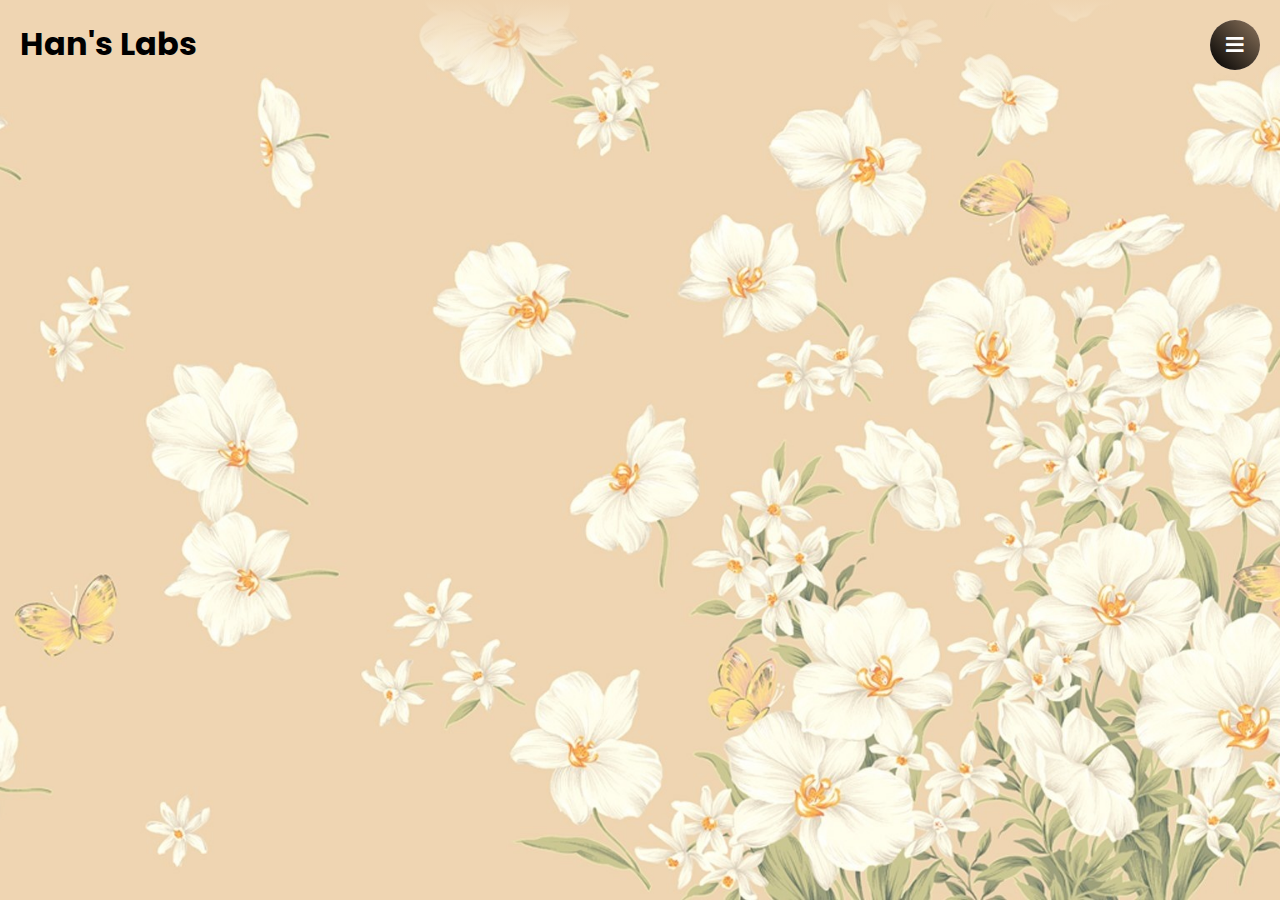
==== commit 5d3484bb: "v0.1 beige hamburger" ====
--- a/index.html
+++ b/index.html
@@ -5,31 +5,20 @@
   <meta charset="UTF-8" />
   <meta http-equiv="X-UA-Compatible" content="IE=edge" />
   <meta name="viewport" content="width=device-width, initial-scale=1.0" />
-  <title>Han's Labs</title>
+  <title>Han's Labs | Website Coming Soon</title>
   <link rel="stylesheet" href="style.css">
+  <link rel="stylesheet" href="https://cdnjs.cloudflare.com/ajax/libs/font-awesome/5.15.3/css/all.min.css" />
 </head>
 
 <body>
 
-  <div class="preloader">
-  </div>
-
   <header>
   </header>
 
-  <!-- Preloader -->
+  <script src="js/header.js"></script>
   <script>
-    window.addEventListener('load', function () {
-      document.querySelector('.preloader').style.display = 'none';
-    });
+    headerContent("Home")
   </script>
-  <!-- Components -->
-  <script src="scripts/header.js"></script>
-  <script>
-    headerContent("index")
-  </script>
-  <!-- Scripts -->
-
 </body>
 
 </html>
--- a/style.css
+++ b/style.css
@@ -1,66 +1,12 @@
-@import url(https://fonts.googleapis.com/css?family=Montserrat:300,400,500,700);
-@import url(https://fonts.googleapis.com/css2?family=Bodoni+Moda:ital,opsz,wght@0,6..96,400..900;1,6..96,400..900&display=swap);
+/* Google Fonts*/
+@import url("https://fonts.googleapis.com/css2?family=Poppins:wght@300;400;500;600;700&display=swap");
+@import url("https://fonts.googleapis.com/css2?family=Cardo:ital,wght@0,400;0,700;1,400&display=swap");
 
-/* CSS for the preloader */
-.preloader {
-  position: fixed;
-  top: 0;
-  left: 0;
-  width: 100vw;
-  height: 100vh;
-  background-color: cyan;
-  /* Set background color as needed */
-  display: flex;
-  align-items: center;
-  justify-content: center;
-  z-index: 99;
-  /* Set a high z-index to ensure it's above other elements */
-}
-
-
-* {
+*{
   margin: 0;
   padding: 0;
   box-sizing: border-box;
 }
-
-* :focus {
-  text-decoration: none !important;
-  outline: none !important;
-  color: inherit !important;
-
-}
-
-a,
-button,
-[role="button"],
-[tabindex] {
-  text-decoration: none !important;
-  outline: none !important;
-  color: inherit !important;
-}
-
-a:hover,
-button:hover,
-[role="button"]:hover,
-[tabindex]:hover {
-  text-decoration: none !important;
-  outline: none !important;
-  color: inherit !important;
-}
-
-a:visited {
-  text-decoration: none !important;
-  outline: none !important;
-  color: inherit !important;
-}
-
-a:active {
-  text-decoration: none !important;
-  outline: none !important;
-  color: inherit !important;
-}
-
 
 body,
 html {
@@ -68,338 +14,177 @@
   padding: 0;
   overscroll-behavior: none;
   touch-action: none;
-  user-select: none;
 }
 
 body {
-  font-family: Montserrat, "Helvetica Neue", sans-serif;
-  background: linear-gradient(to bottom, #f9f9f9, #fffff0, #f8f8ff, #faf0e6);
-  height: 100vh;
-  font-size: 13px;
+  background-size: cover;
+  background-image: url("image.jpg");
+  background-position: center;
+  background-repeat: no-repeat;
+  font-family: "Poppins", sans-serif;
+  user-select: none;
+  height: 100vh; 
+  overflow: hidden;
 }
 
-
-header {
-  padding: 0.36rem;
-  color: black;
-  display: flex;
-  justify-content: space-between;
-  /* Distribute space between h1 and toggle-menu */
-  align-items: center;
-}
-
-header h1 {
-  position: fixed;
-  top: 0.5em;
-  left: 0.5em;
-  text-decoration: none;
-  display: inline-block;
+/* flower fall */
+.flower {
+  top: 0;
+  position: absolute;
+  width: 30px;
+  height: 30px;
+  pointer-events: none;
+  animation: flowerFall 6s linear forwards;
   z-index: 2;
 }
 
-/* Menu Styles */
-#menu {
-  background: #fff;
-  height: 100%;
-  left: 0;
-  opacity: 0;
-  overflow: hidden;
-  position: fixed;
-  align-items: center;
-  top: 0;
-  transition: all 0.5s ease-in-out;
-  visibility: hidden;
-  width: 100%;
-  text-transform: capitalize;
-  z-index: 1;
-}
-
-#menu ul {
-  text-align: left;
-}
-
-#menu .current {
-  font-style: italic;
-  font-family: "Bodoni Moda", serif;
-  font-weight: 700;
-  color: #c0c0c0
-}
-
-#menu ul {
-  a {
-    opacity: 0.7;
-    transition: opacity 0.3s ease-in-out;
-  }
-
-  a:hover {
-    opacity: 1;
-  }
-}
-
-#menu .main-nav {
-  position: relative;
-  top: 50%;
-  transform: translateY(-50%);
-  display: flex;
-  flex-direction: column;
-  align-items: center;
-}
-
-#menu .main-nav ul {
-  list-style: none;
-  margin: 0;
-  padding: 0;
-}
-
-#menu .main-nav a {
-  color: #000;
-  display: block;
-  font-size: 2.5rem;
-  font-weight: 700;
-  padding: 1rem 1rem;
-  text-decoration: none;
-  outline: none !important;
-  color: inherit !important;
-}
-
-#menu .main-nav a:first-child {
-  padding-top: 0;
-}
-
-
-#menu.open {
-  opacity: 1;
-  visibility: visible;
-}
-
-#menu.open li {
-  animation-duration: 0.8s;
-  animation-fill-mode: both;
-  animation-name: fadeInUp;
-}
-
-#menu.open li:nth-child(1) {
-  animation-delay: 0.10s;
-}
-
-#menu.open li:nth-child(2) {
-  animation-delay: 0.15s;
-}
-
-#menu.open li:nth-child(3) {
-  animation-delay: 0.20s;
-}
-
-#menu.open li:nth-child(4) {
-  animation-delay: 0.25s;
-}
-
-@keyframes fadeInUp {
-  from {
-    opacity: 0;
-    transform: translateY(24px);
-  }
-
+@keyframes flowerFall {
   to {
-    opacity: 1;
-    transform: translateY(0);
+    transform: translate(calc(var(--translateX, 0) * 1px), 100vh) rotate(720deg);
+    opacity: 0.2;
   }
 }
 
 
-
-
-#menu .social-links {
-  color: #333;
-  position: fixed;
-  font-stretch: condensed;
-  bottom: 2em;
-  /* Adjust as needed for the desired distance from the bottom */
-  right: 1.6em;
-  /* Adjust as needed for the desired distance from the right */
+/* header */
+header {
+  background: linear-gradient(to bottom, #EFD5B2, transparent);
+  padding: 20px;
+  color: black;
+  text-align: center;
+  position: relative;
+  display: flex;
 }
 
-
-#menu.open .social-links li {
-  animation-duration: 0.6s;
-  animation-fill-mode: both;
-  animation-name: fadeInLeft;
+header h1 {
+  left: 20px; 
+  top: 20px;
+  z-index: 3;
+}
+header h1 a {
+  text-decoration: none;
+  color: black;
 }
 
-#menu.open .social-links li:nth-child(1) {
-  animation-delay: 0.11s;
+.wrapper{
+  position: fixed;
+  top: 0;
+  left: 0;
+  width: 100vw;
+  max-width: 100vw;
+  height: 100vh;
+  max-height: 100vh;
+  background: linear-gradient(-135deg, #FFEEE5, #EFD5B2);
+  clip-path: circle(25px at calc(100% - 45px) 45px);
+  transition: all 0.3s ease-in-out;
 }
 
-#menu.open .social-links li:nth-child(2) {
-  animation-delay: 0.16s;
+#active:checked ~ .wrapper{
+  clip-path: circle(75%);
 }
 
-#menu.open .social-links li:nth-child(3) {
-  animation-delay: 0.21s;
+.menu-btn{
+  position: absolute;
+  z-index: 2;
+  right: 20px;
+  /* left: 20px; */
+  top: 20px;
+  height: 50px;
+  width: 50px;
+  text-align: center;
+  line-height: 50px;
+  border-radius: 50%;
+  font-size: 20px;
+  color: #fff;
+  cursor: pointer;
+  background: linear-gradient(-135deg, #8B735B, #000);
+  transition: all 0.3s ease-in-out;
 }
 
-@keyframes fadeInLeft {
-  from {
-    opacity: 0;
-    transform: translateX(20px);
-  }
+#active:checked ~ .menu-btn{
+  background: linear-gradient(-135deg, #8B735B, #000);
+  color: #fff;
+}
 
-  to {
-    opacity: 1;
-    transform: translateX(0);
+#active:checked ~ .menu-btn i:before{
+  content: "\f00d";
+}
+
+.wrapper ul{
+  position: absolute;
+  top: 50%;
+  left: 50%;
+  transform: translate(-50%, -50%);
+  list-style: none;
+  text-align: left;
+}
+
+.wrapper ul li{
+  margin: 15px 0;
+}
+
+.wrapper ul li a{
+  color: none;
+  text-decoration: none;
+  font-size: 30px;
+  font-weight: 500;
+  padding: 5px 30px;
+  color: #000;
+  position: relative;
+  line-height: 50px;
+  transition: all 0.3s ease;
+}
+
+.wrapper ul li a:after{
+  position: absolute;
+  content: "";
+  background: #fff;
+  width: 100%;
+  height: 50px;
+  left: 0;
+  border-radius: 50px;
+  transform: scaleY(0);
+  z-index: -1;
+  transition: transform 0.3s ease;
+}
+
+.wrapper ul li a:hover:after{
+  transform: scaleY(1);
+}
+
+.wrapper ul li a:hover{
+  color: #FFDBBF;
+}
+
+input[type="checkbox"]{
+  display: none;
+}
+
+.current {
+  font-style: italic;
+  color: darkgrey;
+    }
+
+.social-links {
+  position: absolute;
+  bottom: 4em;
+  right: 20px; 
+  font-size: 20px;
+  width: auto; 
+  padding: 10px;
+  background-color: transperant;
+  color: white;
+  text-transform: uppercase;
+}
+
+.social-icon {
+  margin: 0 10px;
+  color: darkgrey;
+  text-decoration: none;
+}
+/* responsiveness */
+@media screen and (max-width: 300px) {
+  #container header {
+    font-size: 50px;
   }
 }
-
-#menu .social-links ul {
-  display: flex;
-  /* Use flexbox for alignment */
-  list-style: none;
-  margin: 0;
-  padding: 0;
-}
-
-#menu .social-links li {
-  margin-right: 0.7em;
-  /* Adjust as needed for the desired gap between links */
-}
-
-#menu .social-links a {
-  text-decoration: none;
-  text-transform: uppercase;
-  font-size: 1.2em;
-}
-
-/* Hamburger Menu Toggler Styles */
-.nav {
-  display: flex;
-  align-items: center;
-  justify-content: center;
-  width: min-content;
-  position: fixed;
-  top: 0.5em;
-  right: 0.5em;
-  z-index: 2;
-}
-.toggle-menu {
-  background-color: transparent;
-  border: none;
-  cursor: pointer;
-  display: inline-block;
-  height: 40px;
-  outline: none;
-  padding: 0;
-  pointer-events: initial;
-  vertical-align: middle;
-  width: 40px;
-}
-
-.toggle-menu span {
-  background-color: #000;
-  content: "";
-  display: block;
-  height: 2px;
-  left: calc(50% - 13px);
-  position: absolute;
-  top: calc(50% - 1px);
-  transform-origin: 50% 50%;
-  transition: background-color 0.2s ease-in-out, top 0.2s 0.2s ease-out, transform 0.2s linear;
-  width: 26px;
-}
-
-.toggle-menu span:before,
-.toggle-menu span:after {
-  background-color: #000;
-  content: "";
-  display: block;
-  height: 2.09px;
-  position: absolute;
-  transform-origin: 50% 50%;
-  transition: background-color 0.2s ease-in-out, top 0.2s 0.2s ease-out, transform 0.2s linear;
-  width: 26px;
-}
-
-.toggle-menu span:before {
-  top: 7px;
-}
-
-.toggle-menu span:after {
-  top: -7px;
-}
-
-.toggle-menu.active span {
-  background-color: transparent;
-  transition: background 0.2s ease-out;
-}
-
-.toggle-menu.active span:before,
-.toggle-menu.active span:after {
-  transition: top 0.2s ease-out, transform 0.2s 0.2s ease-out;
-}
-
-.toggle-menu.active span:before {
-  top: 0;
-  transform: rotate3d(0, 0, 1, -45deg);
-}
-
-.toggle-menu.active span:after {
-  top: 0;
-  transform: rotate3d(0, 0, 1, 45deg);
-}
-
-#dark-mode-switch {
-  display: flex;
-  justify-content: center;
-  align-items: center;
-  position: fixed;
-  top: 0.5em;
-  right: 5em;
-  width: 40px;
-  height: 40px;
-  outline: none;
-  background-color: white;
-  border: 1px solid black;
-  border-radius: 50%;
-}
-#dark-mode-switch img {
-  width: 24px;
-  height: 24px;
-}
-
-/*
-** DARK MODE
-*/
-
-.dark-mode #dark-mode-switch {
-  border-color: white;
-  background-color: black;
-}
-
-.dark-mode .toggle-menu:not(.active) span,
-.dark-mode .toggle-menu span:before,
-.dark-mode .toggle-menu span:after {
-  background-color: white;
-}
-
-.dark-mode #menu .social-links {
-  color: #ddd;
-}
-
-.dark-mode #menu .main-nav a,
-.dark-mode #menu .main-nav li {
-  color: white;
-}
-
-.dark-mode #menu {
-  background: black;
-}
-
-.dark-mode #menu .current {
-  color: #3f3f3f;
-}
-.dark-mode header h1 {
-  color: white;
-}
-
-body.dark-mode {
-  background: black;
-}
